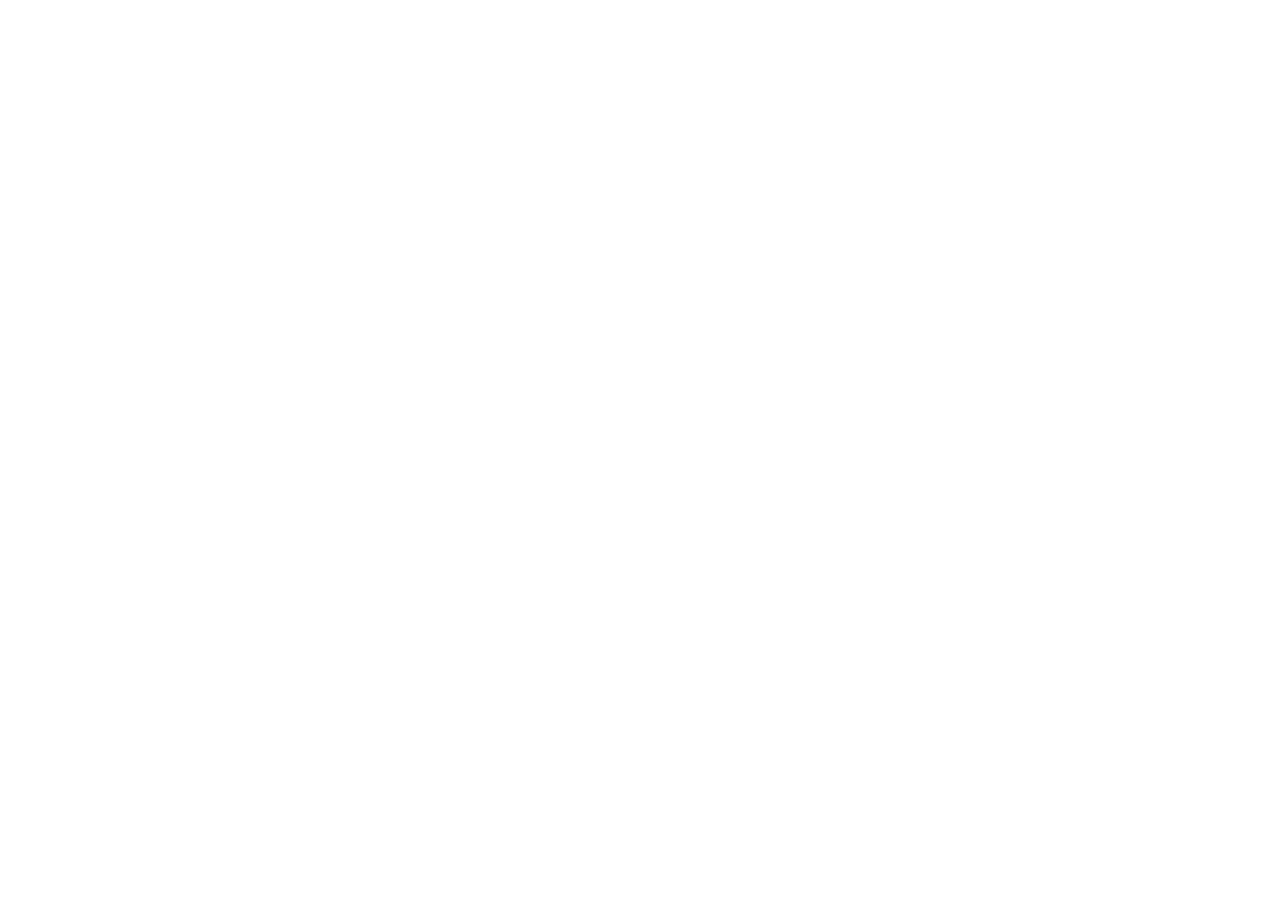
==== index.html @ 0797026c "index criado" ====
<!DOCTYPE html>
<html lang="pt-br">
<head>
    <meta charset="UTF-8">
    <meta name="viewport" content="width=device-width, initial-scale=1.0">
    <title>Projeto Redes Sociais</title>
    <link rel="shortcut icon" href="favicon.ico" type="image/x-icon">
</head>
<body>
    
</body>
</html>
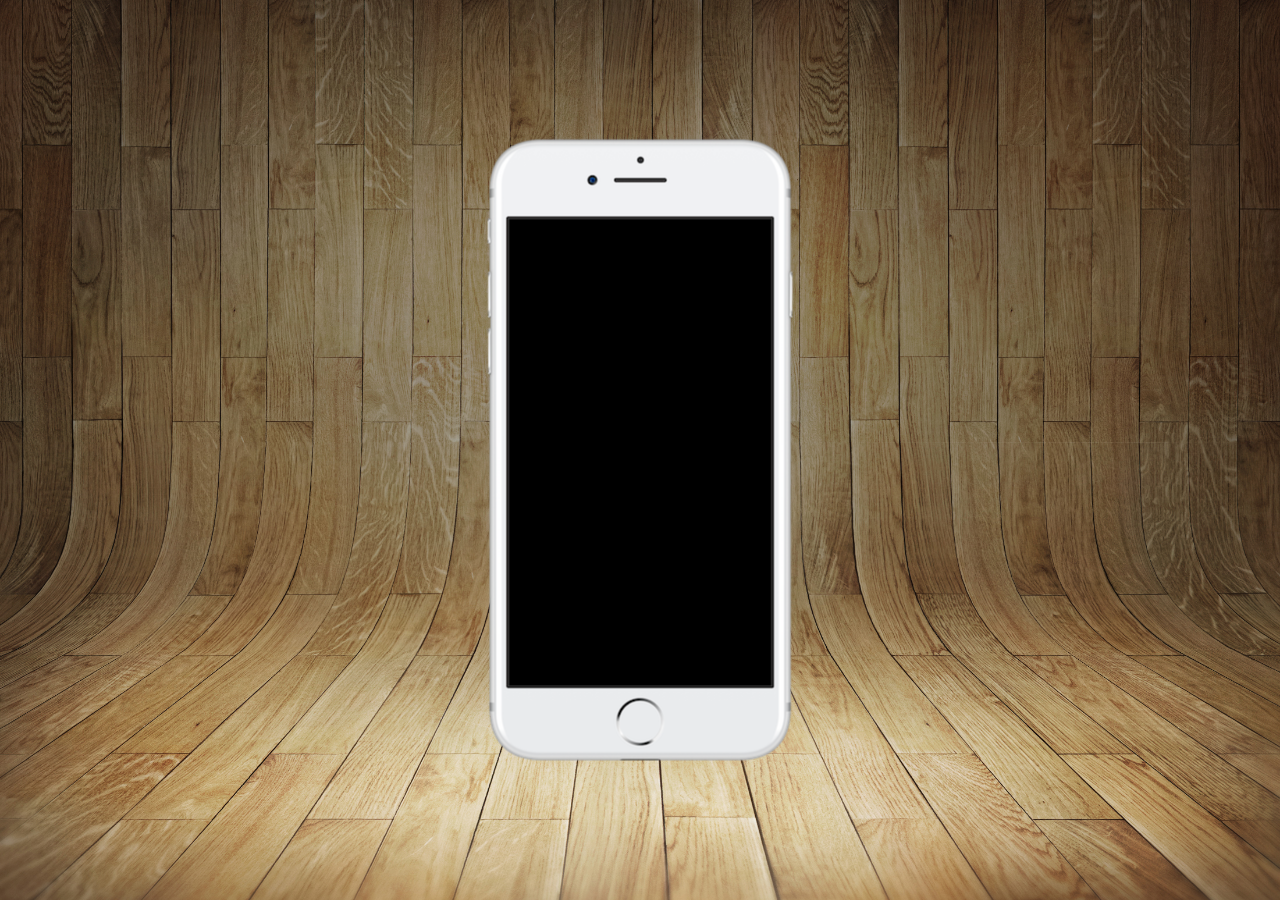
==== commit 29ce0e92: "index" ====
--- a/index.html
+++ b/index.html
@@ -5,8 +5,17 @@
     <meta name="viewport" content="width=device-width, initial-scale=1.0">
     <title>Projeto Redes Sociais</title>
     <link rel="shortcut icon" href="favicon.ico" type="image/x-icon">
+    <link rel="stylesheet" href="estilos_de_folhas/estilo_ivo_ver.css">
 </head>
 <body>
-    
+    <main>
+        <section id="celular">
+
+        </section>
+
+        <section>
+
+        </section>
+    </main>
 </body>
 </html>--- a/estilos_de_folhas/estilo_ivo_ver.css
+++ b/estilos_de_folhas/estilo_ivo_ver.css
@@ -0,0 +1,31 @@
+@charset "UTF-8";
+*{
+    padding: 0px;
+    margin: 0px;
+    font-family: 'Lucida Sans', 'Lucida Sans Regular', 'Lucida Grande', 'Lucida Sans Unicode', Geneva, Verdana, sans-serif;
+}
+html, body{
+    height: 100vh;
+    width: 100vw;
+    background-color: black;
+}
+body{
+    background: url("../imagens/fundo-madeira.jpg") no-repeat top center;
+    background-size: cover;
+    background-attachment: fixed;
+}
+main{
+    height: 100%;
+    position: relative;
+}
+
+
+#celular{
+    width: 311px;
+    height: 627px;
+    position: absolute;
+    top: 50%;
+    left: 50%;
+    transform: translate(-50%, -50%);
+    background: url('../imagens/frame-iphone.png') no-repeat;
+}
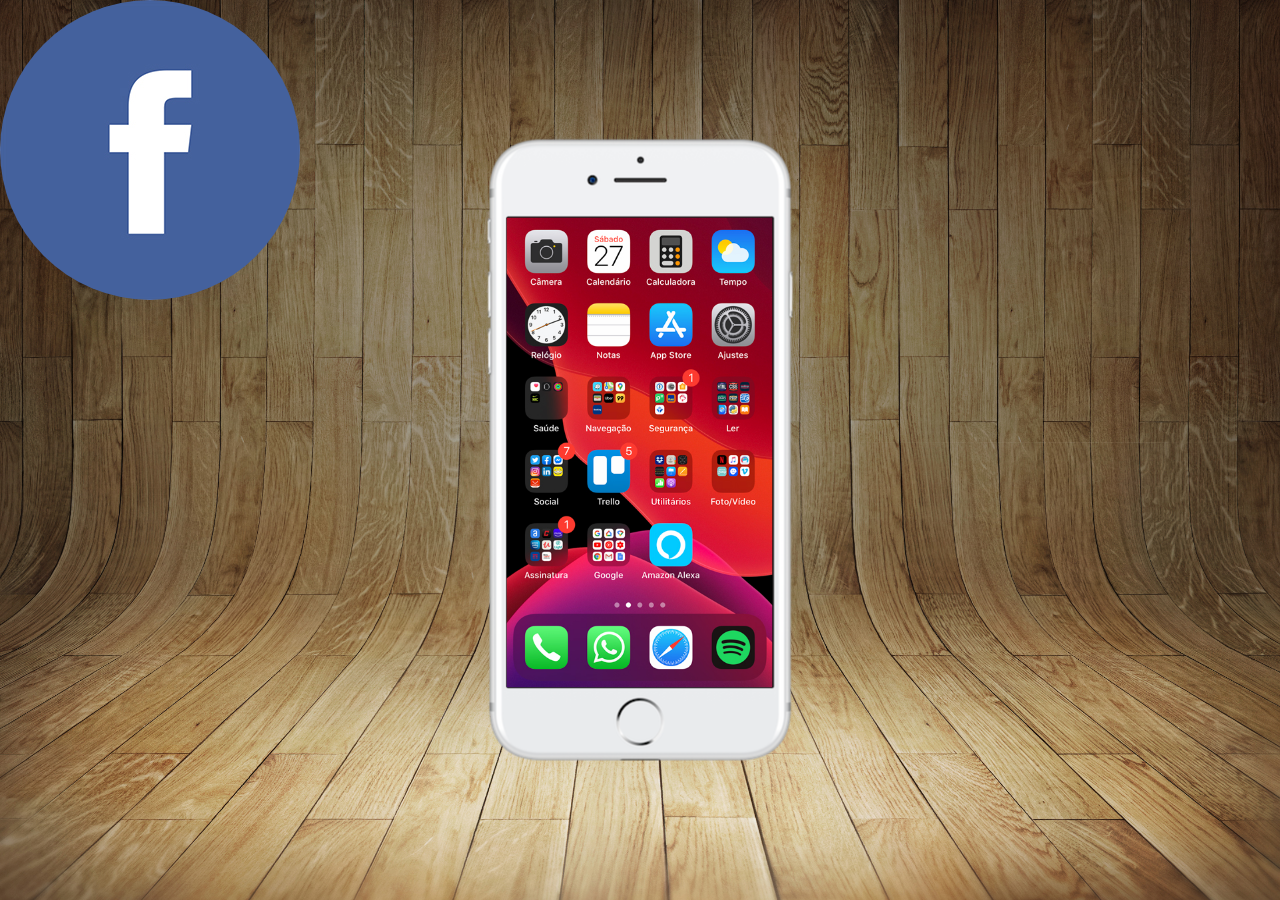
==== commit 5af68fcf: "iframe coiso legal" ====
--- a/index.html
+++ b/index.html
@@ -10,11 +10,13 @@
 <body>
     <main>
         <section id="celular">
-
+            <iframe src="home.html" frameborder="0" name="tela" id="tela"></iframe>
         </section>
 
+        <div class="facebook_logo"></div>
+
         <section>
-
+           
         </section>
     </main>
 </body>
--- a/estilos_de_folhas/estilo_ivo_ver.css
+++ b/estilos_de_folhas/estilo_ivo_ver.css
@@ -29,3 +29,16 @@
     transform: translate(-50%, -50%);
     background: url('../imagens/frame-iphone.png') no-repeat;
 }
+#tela{
+    position: relative;
+    top: 81px;
+    left: 22px;
+    height: 470px;
+    width: 266px;
+}
+.facebook_logo{
+    background: red url(../imagens/logo-facebook.jpg) no-repeat;
+    height: 300px;
+    width: 300px;
+    border-radius: 100%;
+}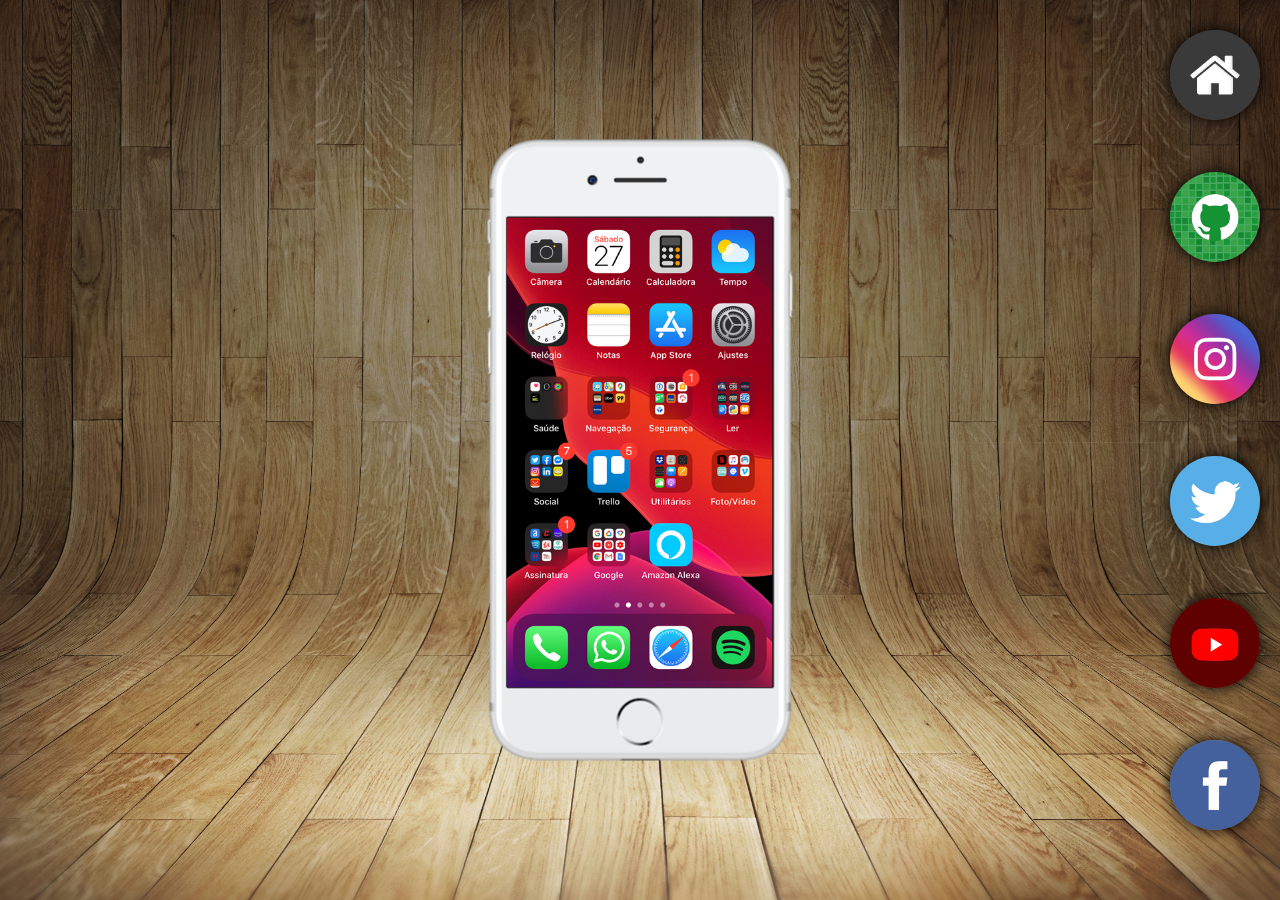
==== commit a8866850: "projeto social" ====
--- a/index.html
+++ b/index.html
@@ -10,12 +10,18 @@
 <body>
     <main>
         <section id="celular">
-            <iframe src="home.html" frameborder="0" name="tela" id="tela"></iframe>
+            <iframe src="home.html" frameborder="0" name="tela" id="tela">
+                Seu navegador não é compativel
+            </iframe>
         </section>
-
-        <div class="facebook_logo"></div>
-
-        <section>
+        
+        <section id="redes-sociais">
+            <a href="#"> <img src="imagens/logo-home.jpg" alt="Home"></a> <br>
+            <a href="#"> <img src="imagens/logo-github.jpg" alt="GitHub"></a> <br>
+            <a href="#"> <img src="imagens/logo-instagram.jpg" alt="Instagram"></a> <br>
+            <a href="#"> <img src="imagens/logo-twitter.jpg" alt="Twitter"></a> <br>
+            <a href="youtube.html"> <img src="imagens/logo-youtube.jpg" alt="YouTube"></a> <br>
+            <a href="#"> <img src="imagens/logo-facebook.jpg" alt="Facebook"></a>
            
         </section>
     </main>
--- a/estilos_de_folhas/estilo_ivo_ver.css
+++ b/estilos_de_folhas/estilo_ivo_ver.css
@@ -36,9 +36,24 @@
     height: 470px;
     width: 266px;
 }
-.facebook_logo{
-    background: red url(../imagens/logo-facebook.jpg) no-repeat;
-    height: 300px;
-    width: 300px;
+
+section#redes-sociais{
+    justify-content: right;
+    display: grid;
+    animation-duration: 5s;
+    
+}
+section#redes-sociais img:hover{
+    border: 2px solid rgba(255, 255, 255, 0.274);
+    transform: translate(-15px, -0px);
+    box-shadow: 2px 2px 15px rgb(83, 83, 83);
+}
+
+section#redes-sociais img{
+    width: 90px;
     border-radius: 100%;
+    margin: 30px 20px 0px 0px;
+    box-shadow: 0px 0px 15px black;
+    box-sizing: border-box;
+    transition-duration: 200ms;
 }